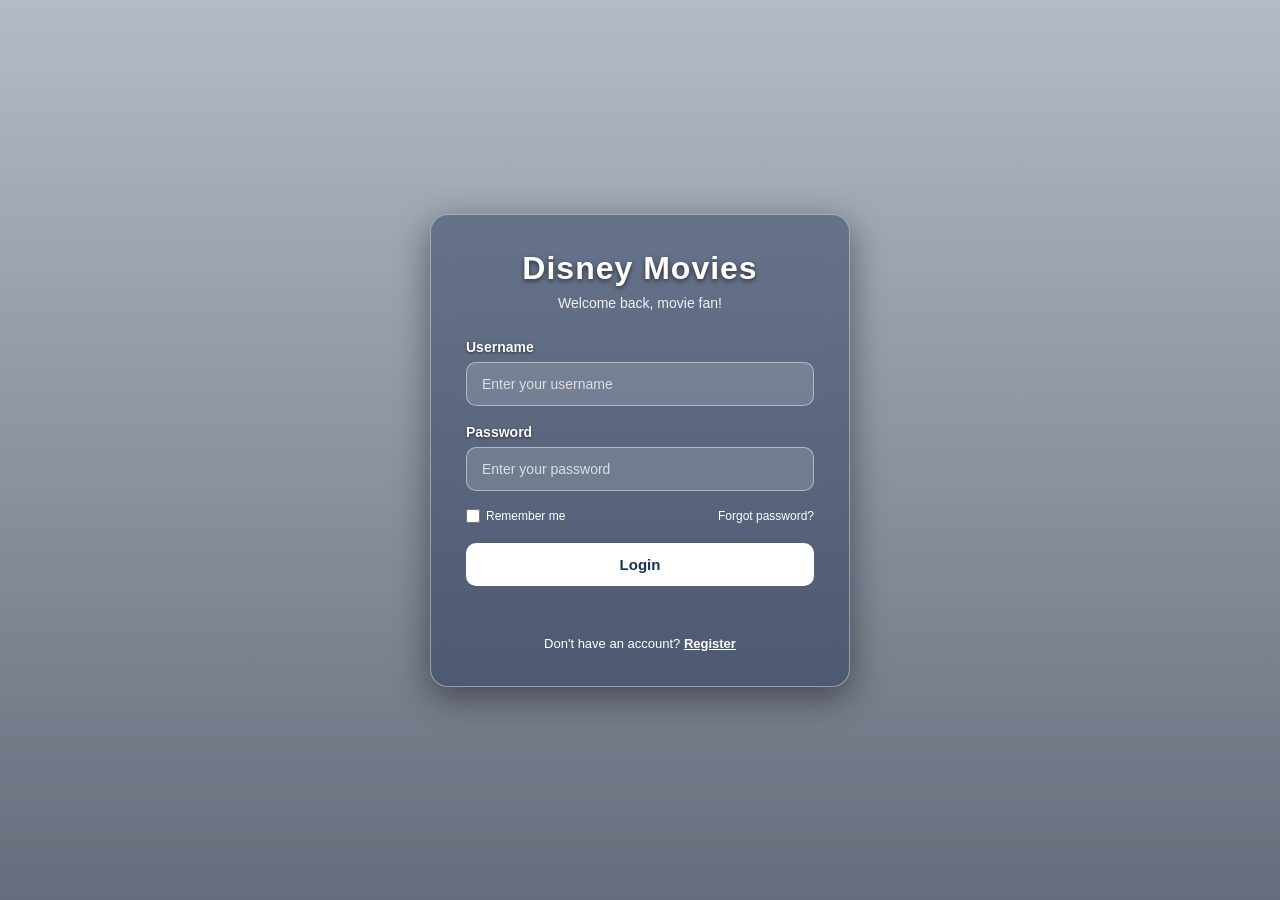
==== login.html @ 4bd4794f "Add files via upload" ====
<!DOCTYPE html>
<html lang="en">

<head>

    <meta charset="UTF-8">

    <meta
        name="viewport"
        content="width=device-width, initial-scale=1.0"
    >

    <meta
        name="description"
        content="Disney Movies Login Page"
    >

    <title>Disney Movies - Login</title>

    <link rel="stylesheet" href="style1.css">

</head>


<body class="login-page">

    <main class="auth-container">

        <section
            class="auth-card"
            aria-labelledby="login-title"
        >

            <header class="form-header">

                <h1 id="login-title">
                    Disney Movies
                </h1>

                <p>
                    Welcome back, movie fan!
                </p>

            </header>


            <form
                id="loginForm"
                action="#"
                method="post"
            >

                <!-- Username -->

                <div class="form-group">

                    <label for="username">
                        Username
                    </label>

                    <input
                        type="text"
                        id="username"
                        name="username"
                        placeholder="Enter your username"
                        autocomplete="username"
                        required
                    >

                </div>


                <!-- Password -->

                <div class="form-group">

                    <label for="password">
                        Password
                    </label>

                    <input
                        type="password"
                        id="password"
                        name="password"
                        placeholder="Enter your password"
                        autocomplete="current-password"
                        required
                    >

                </div>


                <!-- Remember and Forgot Password -->

                <div class="form-options">

                    <label class="remember">

                        <input
                            type="checkbox"
                            name="remember"
                        >

                        <span>
                            Remember me
                        </span>

                    </label>


                    <a
                        href="#"
                        class="forgot-link"
                    >
                        Forgot password?
                    </a>

                </div>


                <!-- Login Button -->

                <button
                    type="submit"
                    class="submit-button"
                >
                    Login
                </button>


                <!-- Error Message -->

                <p
                    id="loginMessage"
                    class="form-message"
                    aria-live="polite"
                ></p>

            </form>


            <footer class="form-footer">

                <p>

                    Don't have an account?

                    <a href="register.html">
                        Register
                    </a>

                </p>

            </footer>

        </section>

    </main>


    <!-- ==================================================
         LOGIN CONNECTION
    =================================================== -->

    <script>

        const loginForm =
            document.getElementById("loginForm");

        const loginMessage =
            document.getElementById("loginMessage");


        loginForm.addEventListener(
            "submit",
            function(event) {

                event.preventDefault();


                const username =
                    document
                        .getElementById("username")
                        .value
                        .trim();


                const password =
                    document
                        .getElementById("password")
                        .value;


                /*
                    Get the account created
                    from register.html.
                */

                const savedAccount =
                    localStorage.getItem(
                        "disneyAccount"
                    );


                if (!savedAccount) {

                    loginMessage.textContent =
                        "No account found. Please register first.";

                    return;

                }


                const account =
                    JSON.parse(savedAccount);


                /*
                    Check username and password.
                */

                if (
                    username === account.username &&
                    password === account.password
                ) {

                    localStorage.setItem(
                        "disneyLoggedIn",
                        "true"
                    );


                    /*
                        Activity 1
                        Login
                           ↓
                        Activity 2
                    */

                    window.location.href =
                        "../Activity_2/index.html";

                }

                else {

                    loginMessage.textContent =
                        "Incorrect username or password.";

                }

            }
        );

    </script>

</body>

</html>
---- style1.css ----
/* =====================================================
   DISNEY MOVIES LOGIN & REGISTER
   RESPONSIVE VERSION
===================================================== */


/* =====================================================
   1. BASIC SETTINGS
===================================================== */

* {
    margin: 0;
    padding: 0;
    box-sizing: border-box;
}


html {
    scroll-behavior: smooth;
}


body {
    min-height: 100vh;

    font-family: Arial, Helvetica, sans-serif;

    color: white;
}


/* =====================================================
   2. LOGIN BACKGROUND
===================================================== */

.login-page {

    background-image:

        linear-gradient(
            rgba(0, 30, 70, 0.30),
            rgba(0, 10, 35, 0.60)
        ),

        url("https://images-wixmp-ed30a86b8c4ca887773594c2.wixmp.com/f/50bd9909-35b5-4864-8df5-4a18b8157d8b/dhl7c5a-d8a8a7e4-8ae1-4b44-b739-b9aff9c63228.png/v1/fill/w_864,h_534,q_80,strp/disney_tg__catc_cyoa_tg__by_larry899_dhl7c5a-fullview.jpg?token=eyJ0eXAiOiJKV1QiLCJhbGciOiJIUzI1NiJ9.[base64].4cFeVXHu-9Fa1Am5EAMczsbY23XjOEAcYhBxwVjPAVU");

    background-size: cover;

    background-position: center;

    background-repeat: no-repeat;

    background-attachment: fixed;
}


/* =====================================================
   3. REGISTER BACKGROUND
===================================================== */

.register-page {

    background-image:

        linear-gradient(
            rgba(10, 25, 60, 0.30),
            rgba(5, 10, 30, 0.70)
        ),

        url("https://images-wixmp-ed30a86b8c4ca887773594c2.wixmp.com/f/be0be91a-b8ef-47da-9382-a1e44d0b71e9/djilav0-dd6841f7-53ab-4543-9daf-b0ce853f3f9f.jpg?token=eyJ0eXAiOiJKV1QiLCJhbGciOiJIUzI1NiJ9.[base64].DqJlZKfIBDNfpwLQ3dJj1d91xKvSJUe7DdLvtEi1BCI");

    background-size: cover;

    background-position: center;

    background-repeat: no-repeat;

    background-attachment: fixed;
}


/* =====================================================
   4. MAIN CONTAINER
===================================================== */

.auth-container {

    min-height: 100vh;

    display: flex;

    justify-content: center;

    align-items: center;

    padding: 30px 20px;
}


/* =====================================================
   5. FORM CARD
===================================================== */

.auth-card {

    width: 100%;

    max-width: 420px;

    padding: 35px;

    background: rgba(10, 30, 70, 0.38);

    border: 1px solid rgba(255, 255, 255, 0.40);

    border-radius: 18px;

    backdrop-filter: blur(10px);

    -webkit-backdrop-filter: blur(10px);

    box-shadow:
        0 10px 35px rgba(0, 0, 0, 0.45);

    animation: fadeIn 0.6s ease;
}


.register-card {
    max-width: 460px;
}


/* =====================================================
   6. HEADER
===================================================== */

.form-header {

    text-align: center;

    margin-bottom: 28px;
}


.form-header h1 {

    font-size: 32px;

    font-weight: bold;

    letter-spacing: 1px;

    margin-bottom: 8px;

    text-shadow:
        0 2px 5px rgba(0, 0, 0, 0.60);
}


.form-header p {

    font-size: 14px;

    color: rgba(255, 255, 255, 0.90);
}


/* =====================================================
   7. FORM
===================================================== */

form {
    width: 100%;
}


.form-group {
    margin-bottom: 18px;
}


.form-group label {

    display: block;

    margin-bottom: 7px;

    font-size: 14px;

    font-weight: bold;

    text-shadow:
        0 1px 3px rgba(0, 0, 0, 0.60);
}


/* =====================================================
   8. INPUT FIELDS
===================================================== */

.form-group input[type="text"],
.form-group input[type="email"],
.form-group input[type="tel"],
.form-group input[type="password"] {

    width: 100%;

    padding: 13px 15px;

    border: 1px solid rgba(255, 255, 255, 0.45);

    border-radius: 10px;

    background: rgba(255, 255, 255, 0.15);

    color: white;

    font-size: 14px;

    outline: none;

    transition:
        background 0.2s ease,
        border 0.2s ease,
        box-shadow 0.2s ease;
}


.form-group input::placeholder {

    color: rgba(255, 255, 255, 0.75);
}


.form-group input:hover {

    background: rgba(255, 255, 255, 0.20);
}


.form-group input:focus {

    background: rgba(255, 255, 255, 0.23);

    border-color: white;

    box-shadow:
        0 0 0 3px rgba(255, 255, 255, 0.15);
}


/* =====================================================
   9. LOGIN OPTIONS
===================================================== */

.form-options {

    display: flex;

    justify-content: space-between;

    align-items: center;

    gap: 10px;

    margin: 5px 0 20px;

    font-size: 12px;
}


.remember {

    display: flex;

    align-items: center;

    gap: 6px;

    cursor: pointer;
}


.remember input {

    width: 14px;

    height: 14px;

    cursor: pointer;
}


.forgot-link {

    color: white;

    text-decoration: none;
}


.forgot-link:hover {
    text-decoration: underline;
}


/* =====================================================
   10. TERMS AND CONDITIONS
===================================================== */

.terms {

    margin: 5px 0 20px;

    font-size: 12px;

    line-height: 1.5;
}


.terms label {

    display: flex;

    align-items: flex-start;

    gap: 8px;

    cursor: pointer;
}


.terms input {

    width: 14px;

    height: 14px;

    margin-top: 2px;

    flex-shrink: 0;

    cursor: pointer;
}


.terms a {

    color: white;

    font-weight: bold;
}


.terms a:hover {
    text-decoration: none;
}


/* =====================================================
   11. BUTTON
===================================================== */

.submit-button {

    width: 100%;

    padding: 13px 20px;

    border: none;

    border-radius: 10px;

    background: white;

    color: #14345c;

    font-size: 15px;

    font-weight: bold;

    cursor: pointer;

    transition:
        transform 0.2s ease,
        background 0.2s ease,
        box-shadow 0.2s ease;
}


.submit-button:hover {

    background: #e9f3ff;

    transform: translateY(-2px);

    box-shadow:
        0 5px 18px rgba(0, 0, 0, 0.30);
}


.submit-button:active {
    transform: translateY(0);
}


/* =====================================================
   12. FORM MESSAGE
===================================================== */

.form-message {

    min-height: 18px;

    margin-top: 10px;

    color: #ffffff;

    text-align: center;

    font-size: 12px;

    font-weight: bold;
}


/* =====================================================
   13. FOOTER
===================================================== */

.form-footer {

    text-align: center;

    margin-top: 22px;

    font-size: 13px;
}


.form-footer a {

    color: white;

    font-weight: bold;

    text-decoration: underline;
}


.form-footer a:hover {
    text-decoration: none;
}


/* =====================================================
   14. ACCESSIBILITY
===================================================== */

a:focus,
button:focus,
input:focus {

    outline: 2px solid white;

    outline-offset: 2px;
}


/* =====================================================
   15. FADE ANIMATION
===================================================== */

@keyframes fadeIn {

    from {

        opacity: 0;

        transform: translateY(12px);
    }

    to {

        opacity: 1;

        transform: translateY(0);
    }
}


/* =====================================================
   16. TABLET RESPONSIVE
===================================================== */

@media (max-width: 768px) {

    .auth-container {

        padding: 25px 18px;
    }


    .auth-card {

        max-width: 430px;

        padding: 30px 25px;
    }


    .form-header h1 {

        font-size: 28px;
    }

}


/* =====================================================
   17. MOBILE RESPONSIVE
===================================================== */

@media (max-width: 480px) {

    .login-page,
    .register-page {

        background-attachment: scroll;

        background-position: center;
    }


    .auth-container {

        min-height: 100vh;

        padding: 20px 15px;
    }


    .auth-card {

        width: 100%;

        padding: 25px 20px;

        border-radius: 15px;
    }


    .form-header {

        margin-bottom: 20px;
    }


    .form-header h1 {

        font-size: 25px;
    }


    .form-header p {

        font-size: 13px;
    }


    .form-group {

        margin-bottom: 15px;
    }


    .form-group label {

        font-size: 13px;
    }


    .form-group input[type="text"],
    .form-group input[type="email"],
    .form-group input[type="tel"],
    .form-group input[type="password"] {

        padding: 12px;

        font-size: 13px;
    }


    .form-options {

        font-size: 11px;
    }


    .submit-button {

        padding: 12px;

        font-size: 14px;
    }


    .form-footer {

        font-size: 12px;
    }

}


/* =====================================================
   18. SMALL PHONE
===================================================== */

@media (max-width: 350px) {

    .auth-container {

        padding: 15px 10px;
    }


    .auth-card {

        padding: 22px 15px;
    }


    .form-header h1 {

        font-size: 23px;
    }


    .form-options {

        flex-direction: column;

        align-items: flex-start;
    }

}
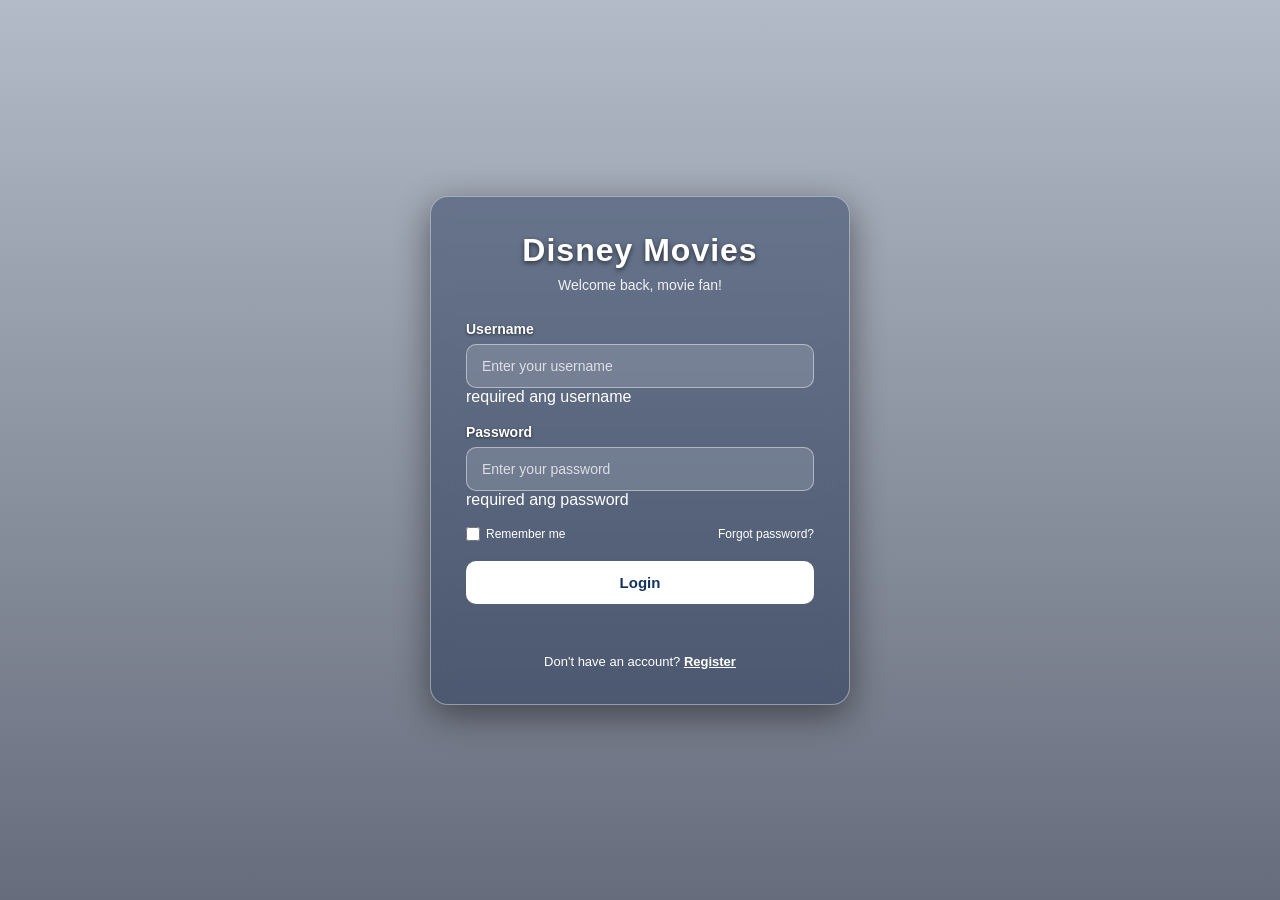
==== commit 05bbad36: "Enhance login form with validation and error messages Updated login form to include error handling f" ====
--- a/login.html
+++ b/login.html
@@ -1,260 +1,197 @@
 <!DOCTYPE html>
 <html lang="en">
-
 <head>
-
     <meta charset="UTF-8">
-
-    <meta
-        name="viewport"
-        content="width=device-width, initial-scale=1.0"
-    >
-
-    <meta
-        name="description"
-        content="Disney Movies Login Page"
-    >
-
+    <meta name="viewport" content="width=device-width, initial-scale=1.0">
+    <meta name="description" content="Disney Movies Login Page">
     <title>Disney Movies - Login</title>
-
     <link rel="stylesheet" href="style1.css">
-
 </head>
-
-
 <body class="login-page">
-
     <main class="auth-container">
-
-        <section
-            class="auth-card"
-            aria-labelledby="login-title"
-        >
-
+        <section class="auth-card" aria-labelledby="login-title">
             <header class="form-header">
-
                 <h1 id="login-title">
                     Disney Movies
                 </h1>
-
                 <p>
                     Welcome back, movie fan!
                 </p>
-
             </header>
 
+            <!-- ==============================
+                 LOGIN FORM
+            =============================== -->
 
-            <form
-                id="loginForm"
-                action="#"
-                method="post"
-            >
-
+            <form id="loginForm" action="#" method="post" novalidate>
                 <!-- Username -->
-
                 <div class="form-group">
-
                     <label for="username">
                         Username
                     </label>
-
                     <input
                         type="text"
                         id="username"
                         name="username"
                         placeholder="Enter your username"
                         autocomplete="username"
-                        required
                     >
-
+                    <span class="field-error" id="usernameError">
+                        required ang username
+                    </span>
                 </div>
 
-
                 <!-- Password -->
-
                 <div class="form-group">
-
                     <label for="password">
                         Password
                     </label>
-
                     <input
                         type="password"
                         id="password"
                         name="password"
                         placeholder="Enter your password"
                         autocomplete="current-password"
-                        required
                     >
-
+                    <span class="field-error" id="passwordError">
+                        required ang password
+                    </span>
                 </div>
 
-
                 <!-- Remember and Forgot Password -->
-
                 <div class="form-options">
-
                     <label class="remember">
-
                         <input
                             type="checkbox"
                             name="remember"
                         >
-
                         <span>
                             Remember me
                         </span>
-
                     </label>
-
-
-                    <a
-                        href="#"
-                        class="forgot-link"
-                    >
+                    <a href="#" class="forgot-link">
                         Forgot password?
                     </a>
-
                 </div>
 
-
                 <!-- Login Button -->
-
-                <button
-                    type="submit"
-                    class="submit-button"
-                >
+                <button type="submit" class="submit-button">
                     Login
                 </button>
 
-
-                <!-- Error Message -->
-
-                <p
-                    id="loginMessage"
-                    class="form-message"
-                    aria-live="polite"
-                ></p>
-
+                <!-- Login Message -->
+                <p id="loginMessage" class="form-message" aria-live="polite"></p>
             </form>
 
-
+            <!-- Footer -->
             <footer class="form-footer">
-
                 <p>
-
                     Don't have an account?
-
                     <a href="register.html">
                         Register
                     </a>
-
                 </p>
-
             </footer>
-
         </section>
-
     </main>
 
-
     <!-- ==================================================
-         LOGIN CONNECTION
+         LOGIN JAVASCRIPT
     =================================================== -->
 
     <script>
+        const loginForm = document.getElementById("loginForm");
+        const loginMessage = document.getElementById("loginMessage");
+        const username = document.getElementById("username");
+        const password = document.getElementById("password");
+        const usernameError = document.getElementById("usernameError");
+        const passwordError = document.getElementById("passwordError");
 
-        const loginForm =
-            document.getElementById("loginForm");
+        /* =========================================
+           LOGIN SUBMIT
+        ========================================= */
 
-        const loginMessage =
-            document.getElementById("loginMessage");
+        loginForm.addEventListener("submit", function(event) {
+            event.preventDefault();
 
+            usernameError.classList.remove("show");
+            passwordError.classList.remove("show");
+            loginMessage.textContent = "";
 
-        loginForm.addEventListener(
-            "submit",
-            function(event) {
+            let hasError = false;
 
-                event.preventDefault();
+            /* CHECK USERNAME */
 
+            if (username.value.trim() === "") {
+                usernameError.textContent = "ang username po ay required :>";
+                usernameError.classList.add("show");
+                hasError = true;
+            }
 
-                const username =
-                    document
-                        .getElementById("username")
-                        .value
-                        .trim();
+            /* CHECK PASSWORD */
 
+            if (password.value === "") {
+                passwordError.textContent = "ang password po ay required :>";
+                passwordError.classList.add("show");
+                hasError = true;
+            }
 
-                const password =
-                    document
-                        .getElementById("password")
-                        .value;
+            /* STOP IF EMPTY */
 
+            if (hasError) {
+                return;
+            }
 
-                /*
-                    Get the account created
-                    from register.html.
-                */
+            /* GET REGISTERED ACCOUNT */
 
-                const savedAccount =
-                    localStorage.getItem(
-                        "disneyAccount"
-                    );
+            const savedAccount = localStorage.getItem("disneyAccount");
 
+            /* NO ACCOUNT */
 
-                if (!savedAccount) {
+            if (!savedAccount) {
+                loginMessage.textContent = "No account found. Please register first.";
+                return;
+            }
 
-                    loginMessage.textContent =
-                        "No account found. Please register first.";
+            /* READ ACCOUNT */
 
-                    return;
+            const account = JSON.parse(savedAccount);
 
-                }
+            /* CHECK USERNAME AND PASSWORD */
 
+            if (
+                username.value.trim() === account.username &&
+                password.value === account.password
+            ) {
+                localStorage.setItem("disneyLoggedIn", "true");
 
-                const account =
-                    JSON.parse(savedAccount);
+                /* LOGIN → ACTIVITY 2 */
 
+                window.location.href = "../Activity_2/index.html";
+            } else {
+                loginMessage.textContent = "Incorrect username or password.";
+            }
+        });
 
-                /*
-                    Check username and password.
-                */
+        /* =========================================
+           REMOVE USERNAME ERROR WHILE TYPING
+        ========================================= */
 
-                if (
-                    username === account.username &&
-                    password === account.password
-                ) {
+        username.addEventListener("input", function() {
+            if (username.value.trim() !== "") {
+                usernameError.classList.remove("show");
+            }
+        });
 
-                    localStorage.setItem(
-                        "disneyLoggedIn",
-                        "true"
-                    );
+        /* =========================================
+           REMOVE PASSWORD ERROR WHILE TYPING
+        ========================================= */
 
-
-                    /*
-                        Activity 1
-                        Login
-                           ↓
-                        Activity 2
-                    */
-
-                    window.location.href =
-                        "../Activity_2/index.html";
-
-                }
-
-                else {
-
-                    loginMessage.textContent =
-                        "Incorrect username or password.";
-
-                }
-
+        password.addEventListener("input", function() {
+            if (password.value !== "") {
+                passwordError.classList.remove("show");
             }
-        );
-
+        });
     </script>
-
 </body>
-
-</html>+</html>
